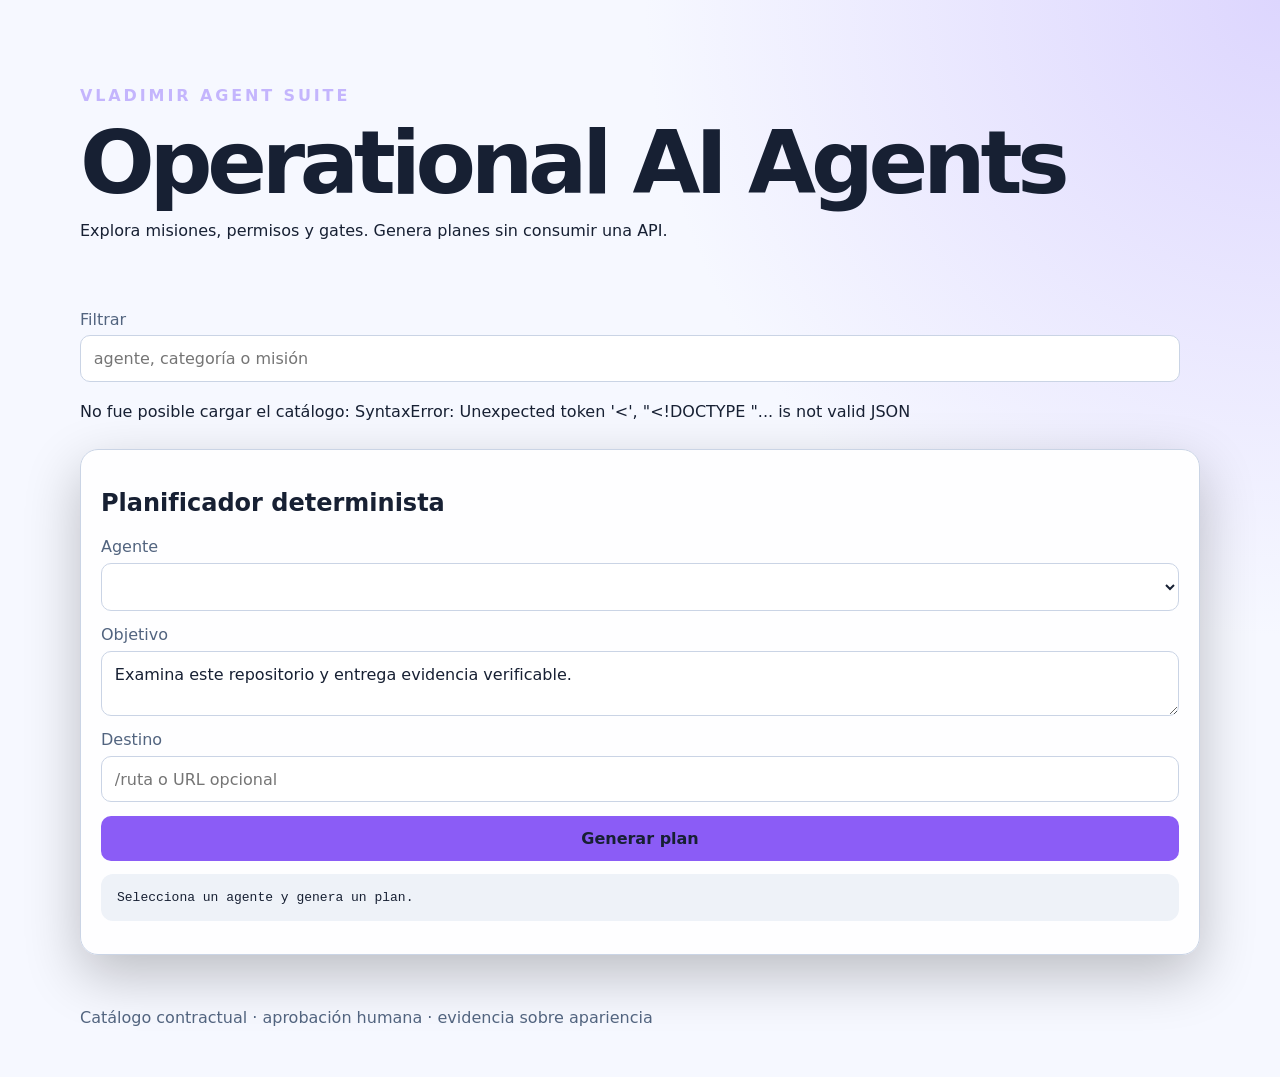
==== control-center/web/index.html @ 20415b02 "Publicación inicial: catálogo de 10 agentes operativos Colección de agentes que reciben una misión c" ====
<!doctype html>
<html lang="es">
<head>
  <meta charset="utf-8">
  <meta name="viewport" content="width=device-width,initial-scale=1">
  <meta name="color-scheme" content="dark light">
  <title>Operational AI Agents</title>
  <link rel="stylesheet" href="styles.css">
</head>
<body>
  <header><p class="eyebrow">VLADIMIR AGENT SUITE</p><h1>Operational AI Agents</h1><p>Explora misiones, permisos y gates. Genera planes sin consumir una API.</p></header>
  <main>
    <section class="toolbar"><label>Filtrar <input id="filter" placeholder="agente, categoría o misión"></label><span id="count"></span></section>
    <section id="agents" class="grid" aria-live="polite"></section>
    <section class="planner">
      <h2>Planificador determinista</h2>
      <form id="plan-form">
        <label>Agente <select id="agent-id" required></select></label>
        <label>Objetivo <textarea id="task" minlength="8" required>Examina este repositorio y entrega evidencia verificable.</textarea></label>
        <label>Destino <input id="target" placeholder="/ruta o URL opcional"></label>
        <button>Generar plan</button>
      </form>
      <pre id="plan-output">Selecciona un agente y genera un plan.</pre>
    </section>
  </main>
  <footer>Catálogo contractual · aprobación humana · evidencia sobre apariencia</footer>
  <script src="app.js" defer></script>
</body>
</html>
---- control-center/web/styles.css ----
:root{font-family:Inter,ui-sans-serif,system-ui,sans-serif;color:#e8ecf5;background:#07101f;--panel:#111c31;--line:#2a3c5c;--accent:#8b5cf6;--muted:#9badc8}*{box-sizing:border-box}body{margin:0;background:radial-gradient(circle at top right,#1d1645 0,transparent 38%),#07101f;color:#e8ecf5}header,main,footer{width:min(1120px,92vw);margin:auto}header{padding:70px 0 34px}h1{font-size:clamp(2.5rem,7vw,5.5rem);line-height:.95;margin:.15em 0;letter-spacing:-.06em}.eyebrow{color:#c4b5fd;font-weight:800;letter-spacing:.18em}.toolbar{display:flex;justify-content:space-between;align-items:end;gap:20px;margin:20px 0}.toolbar label{flex:1}input,textarea,select,button{font:inherit;width:100%;padding:.8rem;border-radius:10px;border:1px solid var(--line);background:#0b1527;color:inherit}label{display:grid;gap:.4rem;color:var(--muted)}.grid{display:grid;grid-template-columns:repeat(auto-fit,minmax(280px,1fr));gap:16px}.card,.planner{border:1px solid var(--line);background:linear-gradient(145deg,rgba(17,28,49,.96),rgba(9,18,34,.96));border-radius:18px;padding:20px;box-shadow:0 20px 55px rgba(0,0,0,.24)}.card h2{font-size:1.15rem;margin:.3rem 0}.tag{display:inline-block;padding:.2rem .55rem;border:1px solid var(--line);border-radius:999px;color:#cbd5e1;font-size:.75rem;margin:.15rem}.planner{margin:28px 0}.planner form{display:grid;gap:14px}button{background:var(--accent);border:0;font-weight:800;cursor:pointer}pre{white-space:pre-wrap;word-break:break-word;background:#050b15;padding:16px;border-radius:12px;max-height:560px;overflow:auto}footer{padding:25px 0 50px;color:var(--muted)}@media(prefers-color-scheme:light){:root{color:#172033;background:#eef2ff;--panel:#fff;--line:#cad4e5;--muted:#52647f}body{background:radial-gradient(circle at top right,#ddd6fe 0,transparent 38%),#f6f8ff;color:#172033}.card,.planner{background:rgba(255,255,255,.92)}input,textarea,select{background:#fff;color:#172033}pre{background:#eef2f8}}
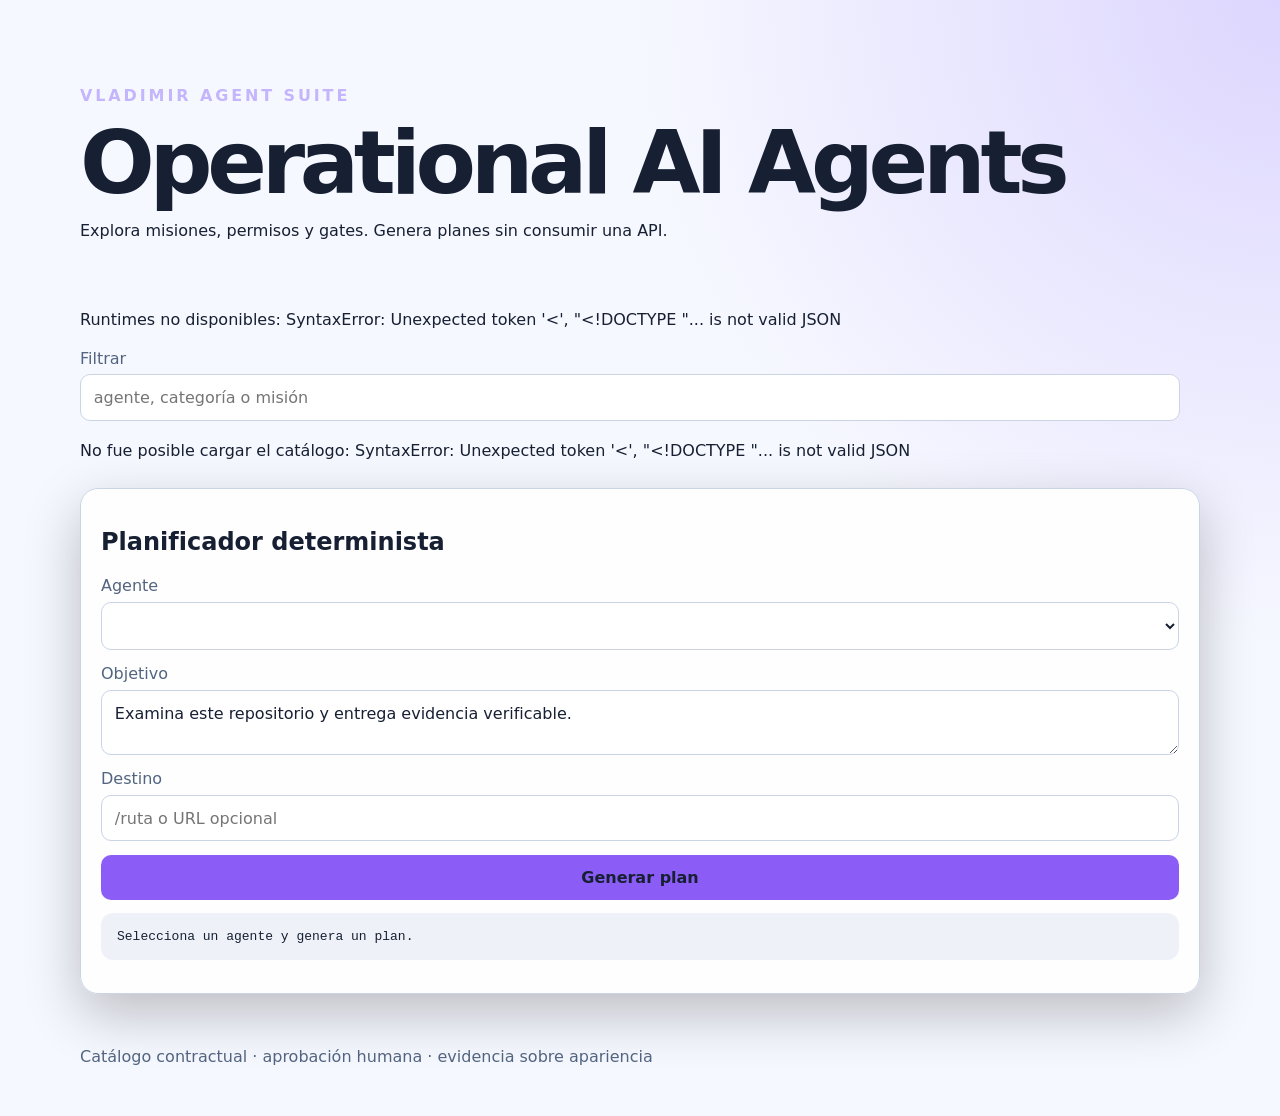
==== commit a77a3a53: "feat: separa el agente del runtime con una capa de capacidades El contrato ya podía describir una mi" ====
--- a/control-center/web/index.html
+++ b/control-center/web/index.html
@@ -10,6 +10,7 @@
 <body>
   <header><p class="eyebrow">VLADIMIR AGENT SUITE</p><h1>Operational AI Agents</h1><p>Explora misiones, permisos y gates. Genera planes sin consumir una API.</p></header>
   <main>
+    <section class="toolbar"><span id="runtimes">Runtimes…</span></section>
     <section class="toolbar"><label>Filtrar <input id="filter" placeholder="agente, categoría o misión"></label><span id="count"></span></section>
     <section id="agents" class="grid" aria-live="polite"></section>
     <section class="planner">
